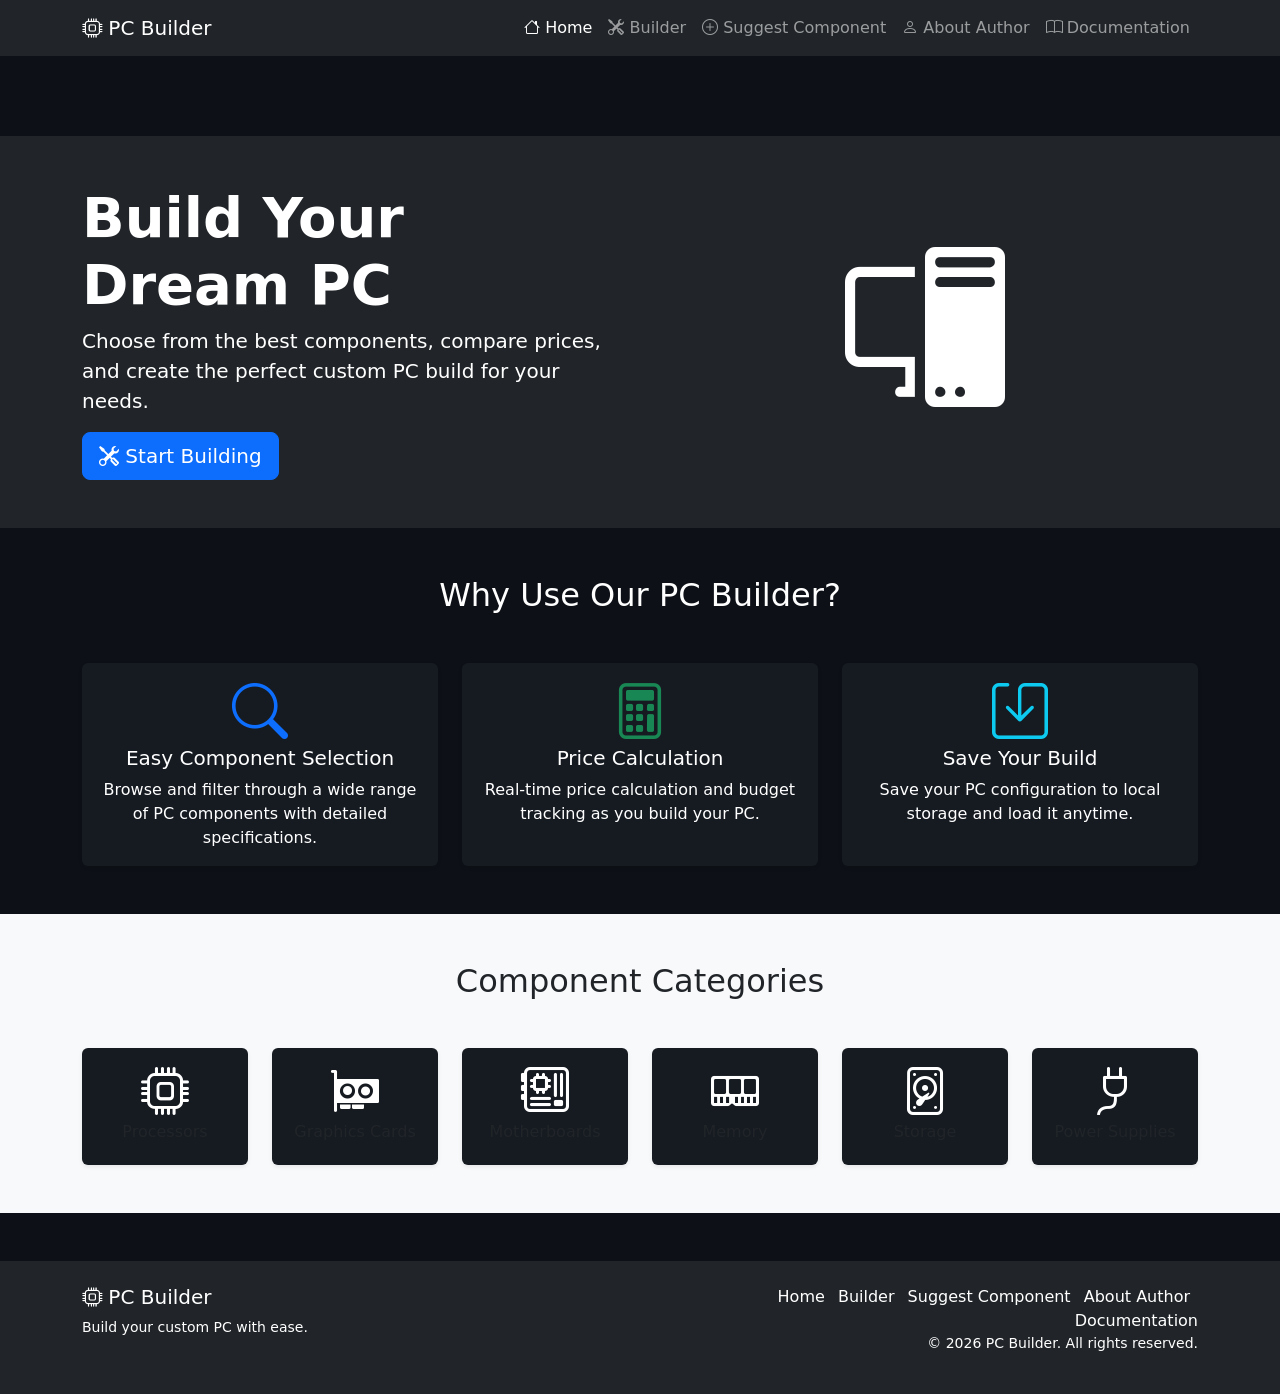
==== index.html @ 6455687e "Add files via upload" ====
<!DOCTYPE html>
<html lang="en">

<head>
    <meta charset="UTF-8">
    <meta name="viewport" content="width=device-width, initial-scale=1.0">
    <meta name="description"
        content="PC Builder - Build your custom PC with ease. Choose components, compare prices, and create your dream build.">
    <title>PC Builder - Home</title>
    <!-- Bootstrap 5 CSS -->
    <link href="https://cdn.jsdelivr.net/npm/bootstrap@5.3.2/dist/css/bootstrap.min.css" rel="stylesheet">
    <!-- Bootstrap Icons -->
    <link href="https://cdn.jsdelivr.net/npm/bootstrap-icons@1.11.1/font/bootstrap-icons.css" rel="stylesheet">
    <!-- Font Awesome Icons -->
    <link href="https://cdnjs.cloudflare.com/ajax/libs/font-awesome/6.5.2/css/all.min.css" rel="stylesheet">
    <!-- Custom CSS -->
    <link rel="stylesheet" href="assets/css/style.css">
    <!-- Favicon -->
    <link rel="shortcut icon" href="assets/images/favicon/fav.png" type="image/x-icon">
</head>

<body>
    <!-- Navigation -->
    <nav class="navbar navbar-expand-lg navbar-dark bg-dark fixed-top">
        <div class="container">
            <a class="navbar-brand" href="index.html">
                <i class="bi bi-cpu"></i> PC Builder
            </a>
            <button class="navbar-toggler" type="button" data-bs-toggle="collapse" data-bs-target="#navbarNav">
                <span class="navbar-toggler-icon"></span>
            </button>
            <div class="collapse navbar-collapse" id="navbarNav">
                <ul class="navbar-nav ms-auto">
                    <li class="nav-item">
                        <a class="nav-link active" href="index.html"><i class="bi bi-house"></i> Home</a>
                    </li>
                    <li class="nav-item">
                        <a class="nav-link" href="builder.html"><i class="bi bi-tools"></i> Builder</a>
                    </li>
                    <li class="nav-item">
                        <a class="nav-link" href="suggest.html"><i class="bi bi-plus-circle"></i> Suggest Component</a>
                    </li>
                    <li class="nav-item">
                        <a class="nav-link" href="author.html"><i class="bi bi-person"></i> About Author</a>
                    </li>
                    <li class="nav-item">
                        <a class="nav-link" href="assets/other/doc.pdf" target="_blank"><i class="bi bi-book"></i>
                            Documentation</a>
                    </li>
                </ul>
            </div>
        </div>
    </nav>

    <!-- Hero Section -->
    <header class="hero-section bg-dark text-white py-5" style="margin-top: 56px;">
        <div class="container">
            <div class="row align-items-center min-vh-50">
                <div class="col-lg-6">
                    <h1 class="display-4 fw-bold">Build Your Dream PC</h1>
                    <p class="lead">Choose from the best components, compare prices, and create the perfect custom PC
                        build for your needs.</p>
                    <a href="builder.html" class="btn btn-primary btn-lg">
                        <i class="bi bi-tools"></i> Start Building
                    </a>
                </div>
                <div class="col-lg-6 text-center">
                    <i class="bi bi-pc-display" style="font-size: 10rem;"></i>
                </div>
            </div>
        </div>
    </header>

    <!-- Features Section -->
    <section class="py-5">
        <div class="container">
            <h2 class="text-center text-white mb-5">Why Use Our PC Builder?</h2>
            <div class="row g-4">
                <div class="col-md-4">
                    <div class="card h-100 border-0 shadow-sm">
                        <div class="card-body text-center">
                            <i class="bi bi-search display-4 text-primary mb-3"></i>
                            <h5 class="card-title">Easy Component Selection</h5>
                            <p class="card-text">Browse and filter through a wide range of PC components with detailed
                                specifications.</p>
                        </div>
                    </div>
                </div>
                <div class="col-md-4">
                    <div class="card h-100 border-0 shadow-sm">
                        <div class="card-body text-center">
                            <i class="bi bi-calculator display-4 text-success mb-3"></i>
                            <h5 class="card-title">Price Calculation</h5>
                            <p class="card-text">Real-time price calculation and budget tracking as you build your PC.
                            </p>
                        </div>
                    </div>
                </div>
                <div class="col-md-4">
                    <div class="card h-100 border-0 shadow-sm">
                        <div class="card-body text-center">
                            <i class="bi bi-save display-4 text-info mb-3"></i>
                            <h5 class="card-title">Save Your Build</h5>
                            <p class="card-text">Save your PC configuration to local storage and load it anytime.</p>
                        </div>
                    </div>
                </div>
            </div>
        </div>
    </section>

    <!-- Categories Preview -->
    <section class="py-5 bg-light">
        <div class="container">
            <h2 class="text-center mb-5">Component Categories</h2>
            <div class="row g-4">
                <div class="col-6 col-md-4 col-lg-2">
                    <a href="builder.html?category=processor" class="text-decoration-none">
                        <div class="card category-card h-100 border-0 shadow-sm text-center">
                            <div class="card-body">
                                <i class="bi bi-cpu display-5 mb-2"></i>
                                <h6 class="card-title text-dark">Processors</h6>
                            </div>
                        </div>
                    </a>
                </div>
                <div class="col-6 col-md-4 col-lg-2">
                    <a href="builder.html?category=graphics_card" class="text-decoration-none">
                        <div class="card category-card h-100 border-0 shadow-sm text-center">
                            <div class="card-body">
                                <i class="bi bi-gpu-card display-5 mb-2"></i>
                                <h6 class="card-title text-dark">Graphics Cards</h6>
                            </div>
                        </div>
                    </a>
                </div>
                <div class="col-6 col-md-4 col-lg-2">
                    <a href="builder.html?category=motherboard" class="text-decoration-none">
                        <div class="card category-card h-100 border-0 shadow-sm text-center">
                            <div class="card-body">
                                <i class="bi bi-motherboard display-5 mb-2"></i>
                                <h6 class="card-title text-dark">Motherboards</h6>
                            </div>
                        </div>
                    </a>
                </div>
                <div class="col-6 col-md-4 col-lg-2">
                    <a href="builder.html?category=memory" class="text-decoration-none">
                        <div class="card category-card h-100 border-0 shadow-sm text-center">
                            <div class="card-body">
                                <i class="bi bi-memory display-5 mb-2"></i>
                                <h6 class="card-title text-dark">Memory</h6>
                            </div>
                        </div>
                    </a>
                </div>
                <div class="col-6 col-md-4 col-lg-2">
                    <a href="builder.html?category=storage" class="text-decoration-none">
                        <div class="card category-card h-100 border-0 shadow-sm text-center">
                            <div class="card-body">
                                <i class="bi bi-device-hdd display-5 mb-2"></i>
                                <h6 class="card-title text-dark">Storage</h6>
                            </div>
                        </div>
                    </a>
                </div>
                <div class="col-6 col-md-4 col-lg-2">
                    <a href="builder.html?category=power_supply" class="text-decoration-none">
                        <div class="card category-card h-100 border-0 shadow-sm text-center">
                            <div class="card-body">
                                <i class="bi bi-plug display-5 mb-2"></i>
                                <h6 class="card-title text-dark">Power Supplies</h6>
                            </div>
                        </div>
                    </a>
                </div>
            </div>
        </div>
    </section>

    <!-- Footer -->
    <footer class="bg-dark text-white py-4 mt-5">
        <div class="container">
            <div class="row">
                <div class="col-md-6">
                    <h5><i class="bi bi-cpu"></i> PC Builder</h5>
                    <p class="small">Build your custom PC with ease.</p>
                </div>
                <div class="col-md-6 text-md-end">
                    <ul class="list-inline mb-0">
                        <li class="list-inline-item"><a href="index.html" class="text-white text-decoration-none">Home</a></li>
                        <li class="list-inline-item"><a href="builder.html" class="text-white text-decoration-none">Builder</a></li>
                        <li class="list-inline-item"><a href="suggest.html" class="text-white text-decoration-none">Suggest Component</a></li>
                        <li class="list-inline-item"><a href="author.html" class="text-white text-decoration-none">About Author</a></li>
                        <li class="list-inline-item"><a href="assets/other/doc.pdf" target="_blank" class="text-white text-decoration-none">Documentation</a></li>
                    </ul>
                    <p class="small" id="footer-text">&copy; 2026 PC Builder. All rights reserved.</p>
                </div>
            </div>
        </div>
    </footer>

    <!-- Bootstrap 5 JS Bundle -->
    <script src="https://cdn.jsdelivr.net/npm/bootstrap@5.3.2/dist/js/bootstrap.bundle.min.js"></script>
    <!-- Custom JS -->
    <script src="assets/js/main.js"></script>
</body>

</html>
---- assets/css/style.css ----
body {
    background-color: #0d1117;
    padding-top: 80px;
}

.component-card {
    background-color: #161b22;
    border: 1px solid rgba(255, 255, 255, 0.1);
    transition: transform 0.2s ease-in-out, box-shadow 0.2s ease-in-out;
}

.component-card:hover {
    transform: translateY(-5px);
    box-shadow: 0 10px 20px rgba(0, 0, 0, 0.3);
    border-color: rgba(255, 255, 255, 0.2);
}

.favorite-icon {
    position: absolute;
    top: 15px;
    right: 15px;
    cursor: pointer;
    font-size: 1.3rem;
    color: #adb5bd;
    transition: color 0.2s, transform 0.2s;
    z-index: 10;
}

.favorite-icon:hover,
.favorite-icon.active {
    color: #ff4757;
    transform: scale(1.1);
}

.card-img-wrapper {
    height: 180px;
    background-color: #21262d;
    display: flex;
    align-items: center;
    justify-content: center;
    padding: 10px;
    border-bottom: 1px solid rgba(255, 255, 255, 0.05);
}

.card-img-wrapper img {
    max-height: 100%;
    object-fit: contain;
}

/* STICKY SIDEBAR LOGIKA */
@media (min-width: 768px) {
    .sidebar {
        position: sticky;
        top: 100px;
        height: calc(100vh - 120px);
        overflow-y: auto;
        align-self: flex-start;
    }
}

/* Tanji, moderniji scrollbar za sidebare */
.sidebar::-webkit-scrollbar,
.offcanvas-body::-webkit-scrollbar {
    width: 6px;
}

.sidebar::-webkit-scrollbar-thumb,
.offcanvas-body::-webkit-scrollbar-thumb {
    background-color: rgba(255, 255, 255, 0.2);
    border-radius: 4px;
}

.side-panel {
    background-color: #161b22;
    border: 1px solid rgba(255, 255, 255, 0.1);
    border-radius: 8px;
    padding: 15px;
}

/* Mobile toggle buttons */
.mobile-filter-toggle {
    position: fixed;
    bottom: 20px;
    left: 20px;
    z-index: 1030;
    border-radius: 50px;
    padding: 10px 20px;
    box-shadow: 0 4px 12px rgba(0, 0, 0, 0.4);
}

.mobile-build-toggle {
    position: fixed;
    bottom: 20px;
    right: 20px;
    z-index: 1030;
    border-radius: 50px;
    padding: 10px 20px;
    box-shadow: 0 4px 12px rgba(0, 0, 0, 0.4);
}

/* Ensure text is visible on dark backgrounds */
.form-check-label {
    color: #fff;
}

.input-group-text {
    color: #adb5bd;
    border-color: rgba(255, 255, 255, 0.2);
}

.input-group-text i {
    color: #adb5bd;
}

/* Card styling for dark theme */
.card {
    background-color: #161b22;
    border: 1px solid rgba(255, 255, 255, 0.1);
}

.card-body {
    color: #fff;
}

/* Table styling for dark theme */
.table {
    color: #fff;
}

/* Footer styling */
footer {
    background-color: #161b22 !important;
}
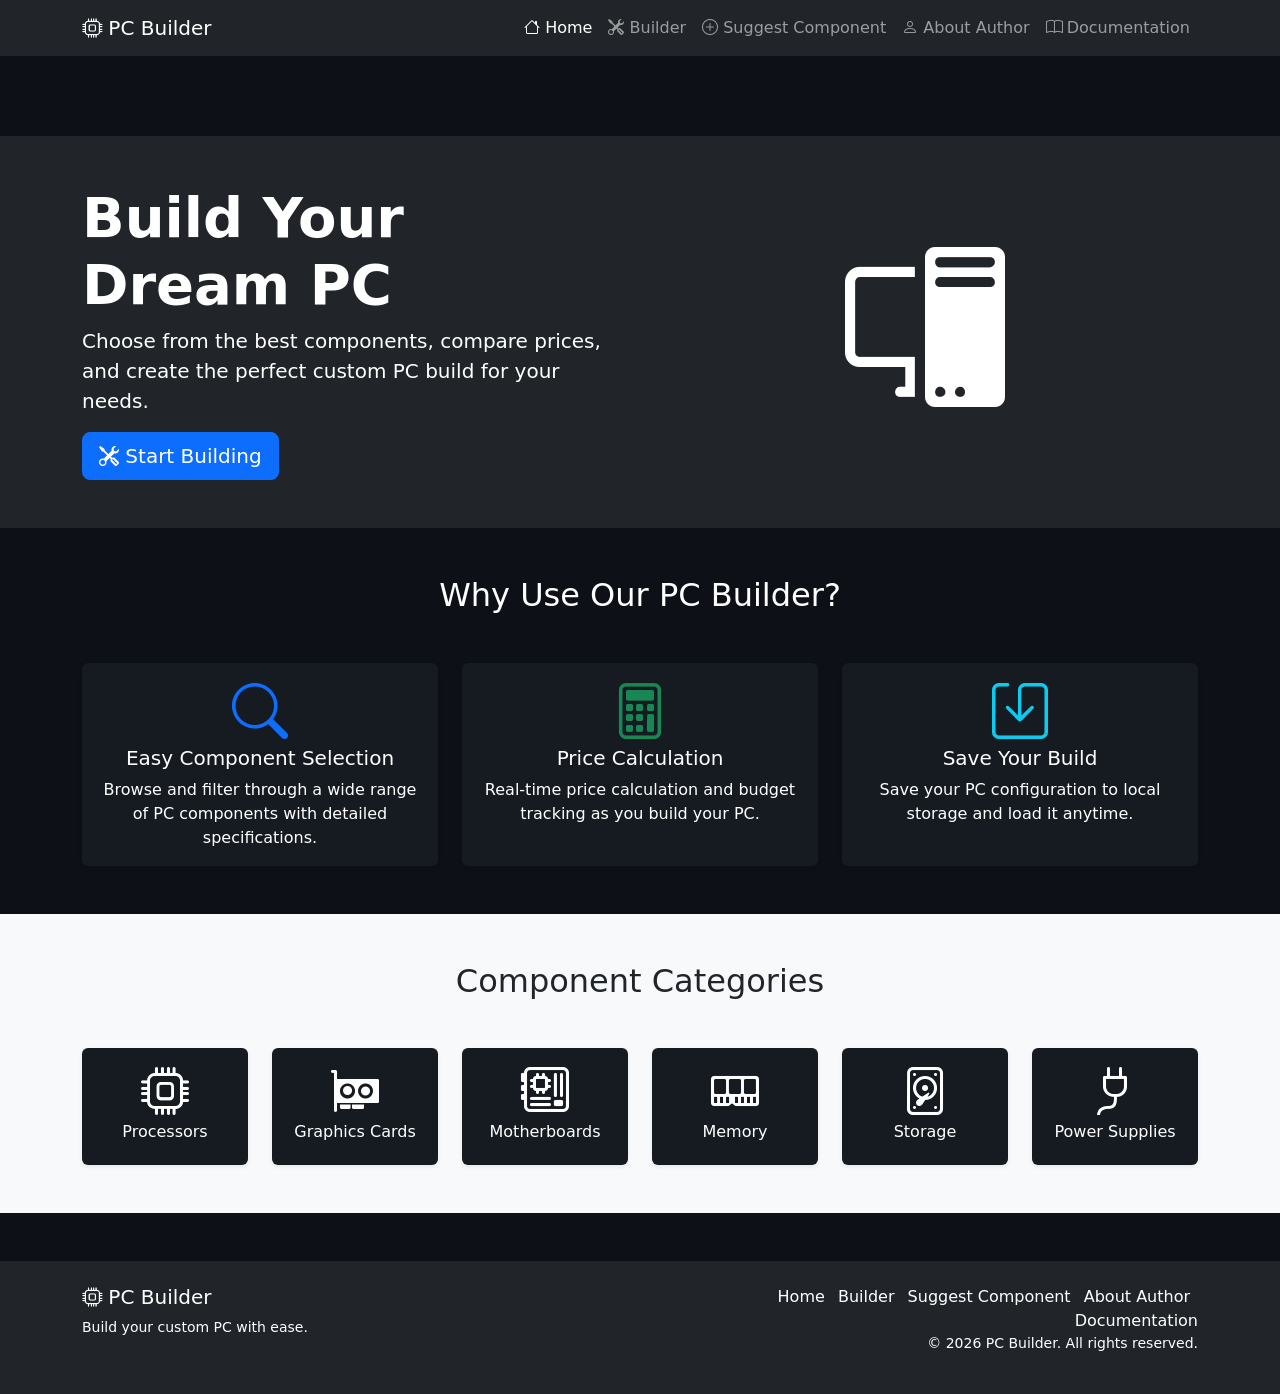
==== commit 818455e9: "Update index.html" ====
--- a/index.html
+++ b/index.html
@@ -9,10 +9,10 @@
     <title>PC Builder - Home</title>
     <!-- Bootstrap 5 CSS -->
     <link href="https://cdn.jsdelivr.net/npm/bootstrap@5.3.2/dist/css/bootstrap.min.css" rel="stylesheet">
-    <!-- Bootstrap Icons -->
-    <link href="https://cdn.jsdelivr.net/npm/bootstrap-icons@1.11.1/font/bootstrap-icons.css" rel="stylesheet">
-    <!-- Font Awesome Icons -->
-    <link href="https://cdnjs.cloudflare.com/ajax/libs/font-awesome/6.5.2/css/all.min.css" rel="stylesheet">
+    <!-- Bootstrap Icons -->
+    <link href="https://cdn.jsdelivr.net/npm/bootstrap-icons@1.11.1/font/bootstrap-icons.css" rel="stylesheet">
+    <!-- Font Awesome Icons -->
+    <link href="https://cdnjs.cloudflare.com/ajax/libs/font-awesome/6.5.2/css/all.min.css" rel="stylesheet">
     <!-- Custom CSS -->
     <link rel="stylesheet" href="assets/css/style.css">
     <!-- Favicon -->
@@ -44,7 +44,7 @@
                         <a class="nav-link" href="author.html"><i class="bi bi-person"></i> About Author</a>
                     </li>
                     <li class="nav-item">
-                        <a class="nav-link" href="assets/other/doc.pdf" target="_blank"><i class="bi bi-book"></i>
+                        <a class="nav-link" href="assets/other/doc.pdf" target="_blank"><i class="bi bi-book"></i>
                             Documentation</a>
                     </li>
                 </ul>
@@ -119,7 +119,7 @@
                         <div class="card category-card h-100 border-0 shadow-sm text-center">
                             <div class="card-body">
                                 <i class="bi bi-cpu display-5 mb-2"></i>
-                                <h6 class="card-title text-dark">Processors</h6>
+                                <h6 class="card-title text-white">Processors</h6>
                             </div>
                         </div>
                     </a>
@@ -129,7 +129,7 @@
                         <div class="card category-card h-100 border-0 shadow-sm text-center">
                             <div class="card-body">
                                 <i class="bi bi-gpu-card display-5 mb-2"></i>
-                                <h6 class="card-title text-dark">Graphics Cards</h6>
+                                <h6 class="card-title text-white">Graphics Cards</h6>
                             </div>
                         </div>
                     </a>
@@ -139,7 +139,7 @@
                         <div class="card category-card h-100 border-0 shadow-sm text-center">
                             <div class="card-body">
                                 <i class="bi bi-motherboard display-5 mb-2"></i>
-                                <h6 class="card-title text-dark">Motherboards</h6>
+                                <h6 class="card-title text-white">Motherboards</h6>
                             </div>
                         </div>
                     </a>
@@ -149,7 +149,7 @@
                         <div class="card category-card h-100 border-0 shadow-sm text-center">
                             <div class="card-body">
                                 <i class="bi bi-memory display-5 mb-2"></i>
-                                <h6 class="card-title text-dark">Memory</h6>
+                                <h6 class="card-title text-white">Memory</h6>
                             </div>
                         </div>
                     </a>
@@ -159,7 +159,7 @@
                         <div class="card category-card h-100 border-0 shadow-sm text-center">
                             <div class="card-body">
                                 <i class="bi bi-device-hdd display-5 mb-2"></i>
-                                <h6 class="card-title text-dark">Storage</h6>
+                                <h6 class="card-title text-white">Storage</h6>
                             </div>
                         </div>
                     </a>
@@ -169,7 +169,7 @@
                         <div class="card category-card h-100 border-0 shadow-sm text-center">
                             <div class="card-body">
                                 <i class="bi bi-plug display-5 mb-2"></i>
-                                <h6 class="card-title text-dark">Power Supplies</h6>
+                                <h6 class="card-title text-white">Power Supplies</h6>
                             </div>
                         </div>
                     </a>
@@ -192,7 +192,7 @@
                         <li class="list-inline-item"><a href="builder.html" class="text-white text-decoration-none">Builder</a></li>
                         <li class="list-inline-item"><a href="suggest.html" class="text-white text-decoration-none">Suggest Component</a></li>
                         <li class="list-inline-item"><a href="author.html" class="text-white text-decoration-none">About Author</a></li>
-                        <li class="list-inline-item"><a href="assets/other/doc.pdf" target="_blank" class="text-white text-decoration-none">Documentation</a></li>
+                        <li class="list-inline-item"><a href="assets/other/doc.pdf" target="_blank" class="text-white text-decoration-none">Documentation</a></li>
                     </ul>
                     <p class="small" id="footer-text">&copy; 2026 PC Builder. All rights reserved.</p>
                 </div>
@@ -202,8 +202,8 @@
 
     <!-- Bootstrap 5 JS Bundle -->
     <script src="https://cdn.jsdelivr.net/npm/bootstrap@5.3.2/dist/js/bootstrap.bundle.min.js"></script>
-    <!-- Custom JS -->
-    <script src="assets/js/main.js"></script>
+    <!-- Custom JS -->
+    <script src="assets/js/main.js"></script>
 </body>
 
-</html>
+</html>
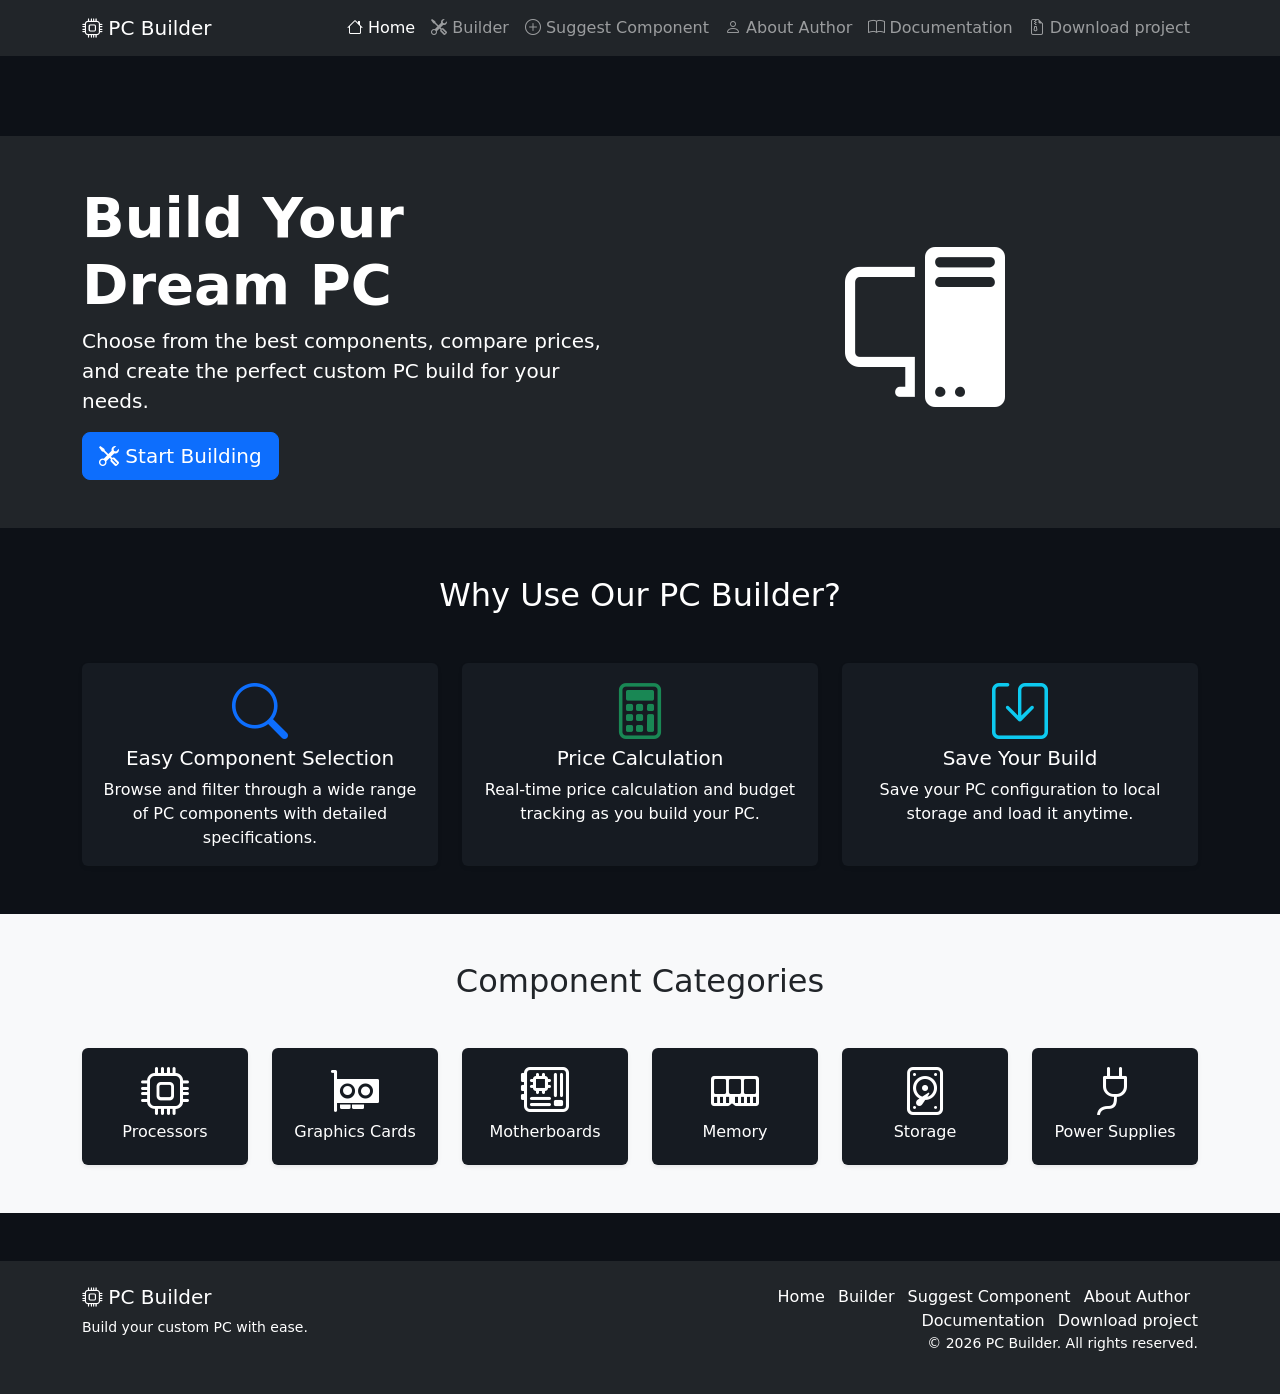
==== commit 8fe69110: "Update index.html" ====
--- a/index.html
+++ b/index.html
@@ -44,8 +44,12 @@
                         <a class="nav-link" href="author.html"><i class="bi bi-person"></i> About Author</a>
                     </li>
                     <li class="nav-item">
-                        <a class="nav-link" href="assets/other/doc.pdf" target="_blank"><i class="bi bi-book"></i>
+                        <a class="nav-link" href="doc.pdf" target="_blank"><i class="bi bi-book"></i>
                             Documentation</a>
+                    </li>
+                    <li class="nav-item">
+                        <a class="nav-link" href="sajt.zip" target="_blank" rel="noopener noreferrer"><i class="bi bi-file-earmark-zip"></i>
+                            Download project</a>
                     </li>
                 </ul>
             </div>
@@ -193,6 +197,7 @@
                         <li class="list-inline-item"><a href="suggest.html" class="text-white text-decoration-none">Suggest Component</a></li>
                         <li class="list-inline-item"><a href="author.html" class="text-white text-decoration-none">About Author</a></li>
                         <li class="list-inline-item"><a href="assets/other/doc.pdf" target="_blank" class="text-white text-decoration-none">Documentation</a></li>
+                        <li class="list-inline-item"><a href="sajt.zip" target="_blank" rel="noopener noreferrer" class="text-white text-decoration-none">Download project</a></li>
                     </ul>
                     <p class="small" id="footer-text">&copy; 2026 PC Builder. All rights reserved.</p>
                 </div>
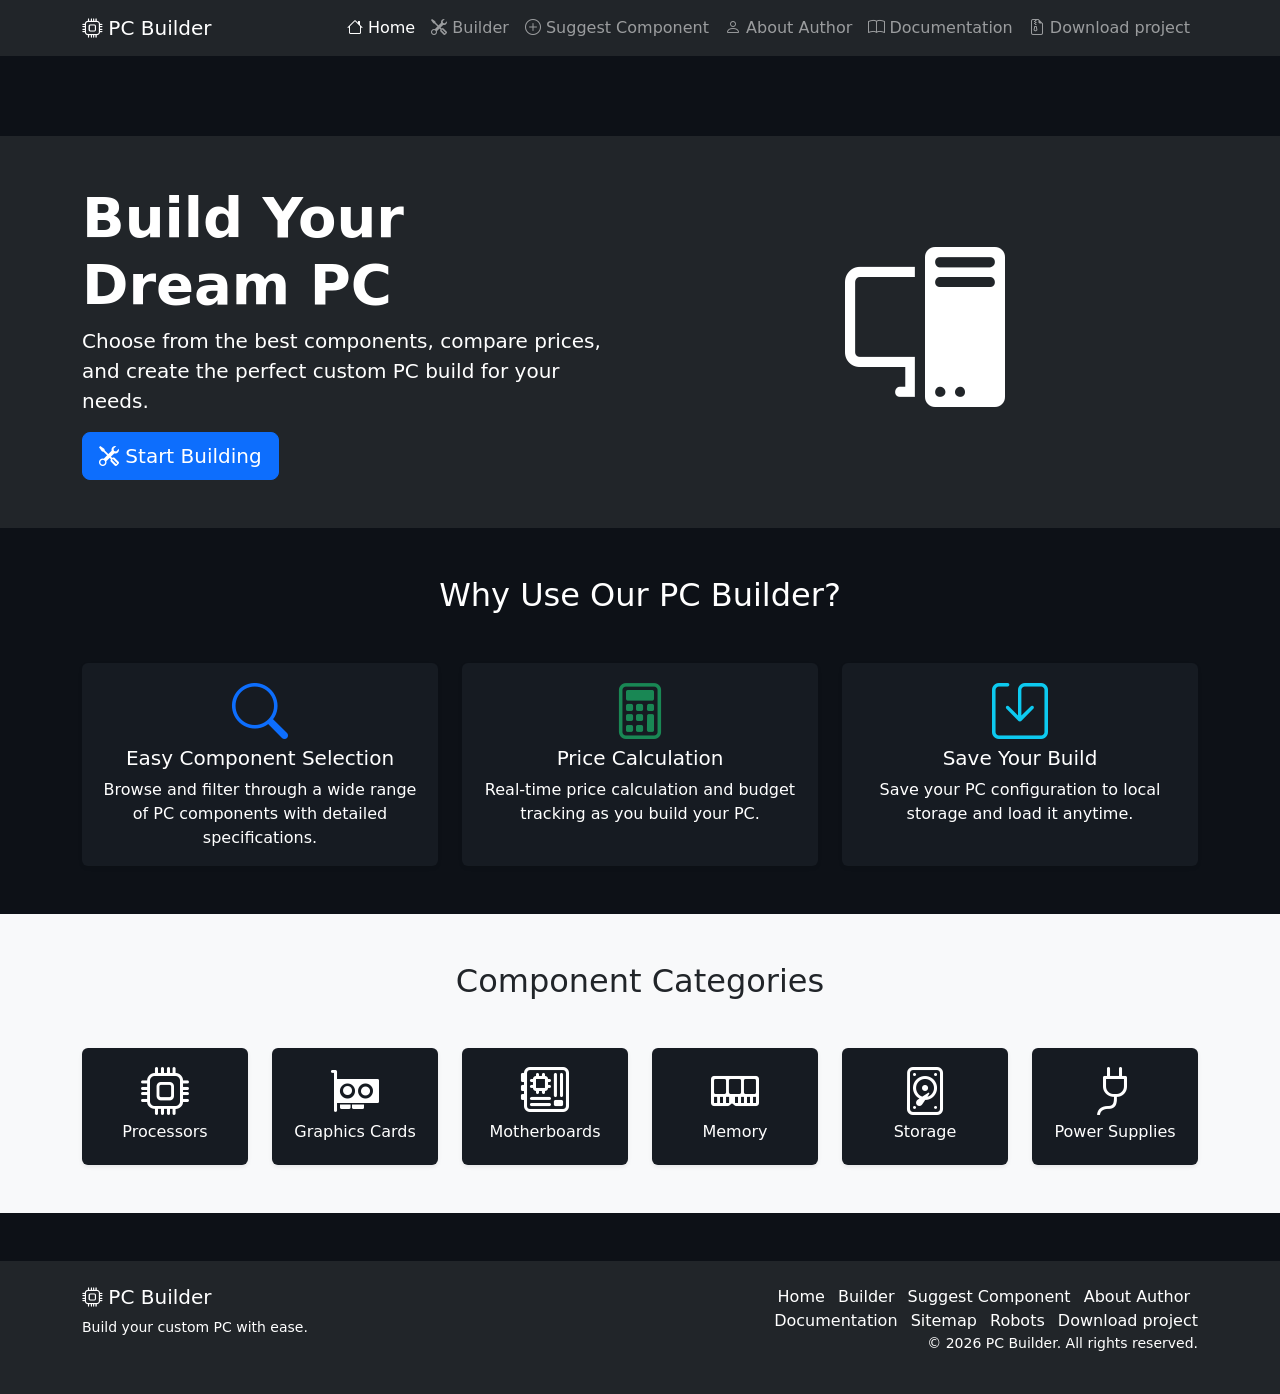
==== commit d9c2e510: "Update index.html" ====
--- a/index.html
+++ b/index.html
@@ -196,7 +196,9 @@
                         <li class="list-inline-item"><a href="builder.html" class="text-white text-decoration-none">Builder</a></li>
                         <li class="list-inline-item"><a href="suggest.html" class="text-white text-decoration-none">Suggest Component</a></li>
                         <li class="list-inline-item"><a href="author.html" class="text-white text-decoration-none">About Author</a></li>
-                        <li class="list-inline-item"><a href="assets/other/doc.pdf" target="_blank" class="text-white text-decoration-none">Documentation</a></li>
+                        <li class="list-inline-item"><a href="doc.pdf" target="_blank" class="text-white text-decoration-none">Documentation</a></li>
+                        <li class="list-inline-item"><a href="sitemap.xml" target="_blank" class="text-white text-decoration-none">Sitemap</a></li>
+                        <li class="list-inline-item"><a href="robots.txt" target="_blank" class="text-white text-decoration-none">Robots</a></li>
                         <li class="list-inline-item"><a href="sajt.zip" target="_blank" rel="noopener noreferrer" class="text-white text-decoration-none">Download project</a></li>
                     </ul>
                     <p class="small" id="footer-text">&copy; 2026 PC Builder. All rights reserved.</p>
